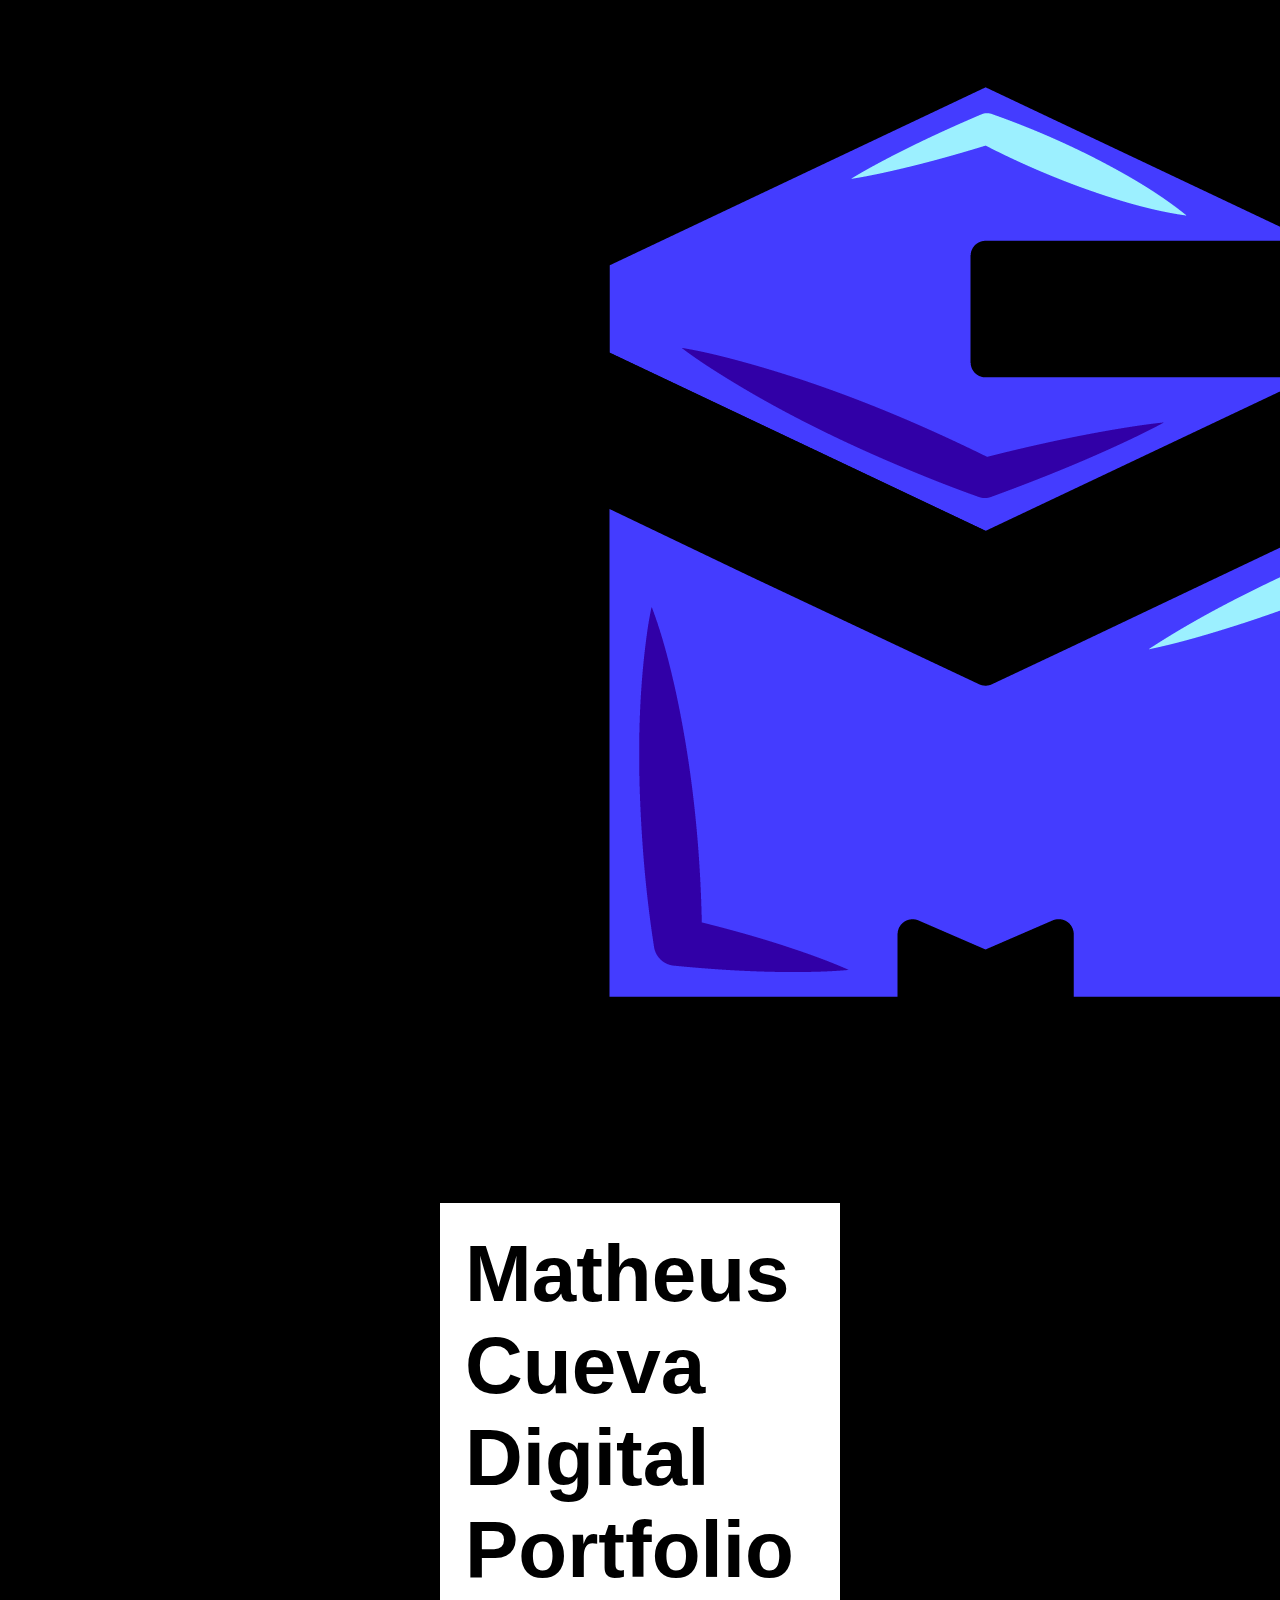
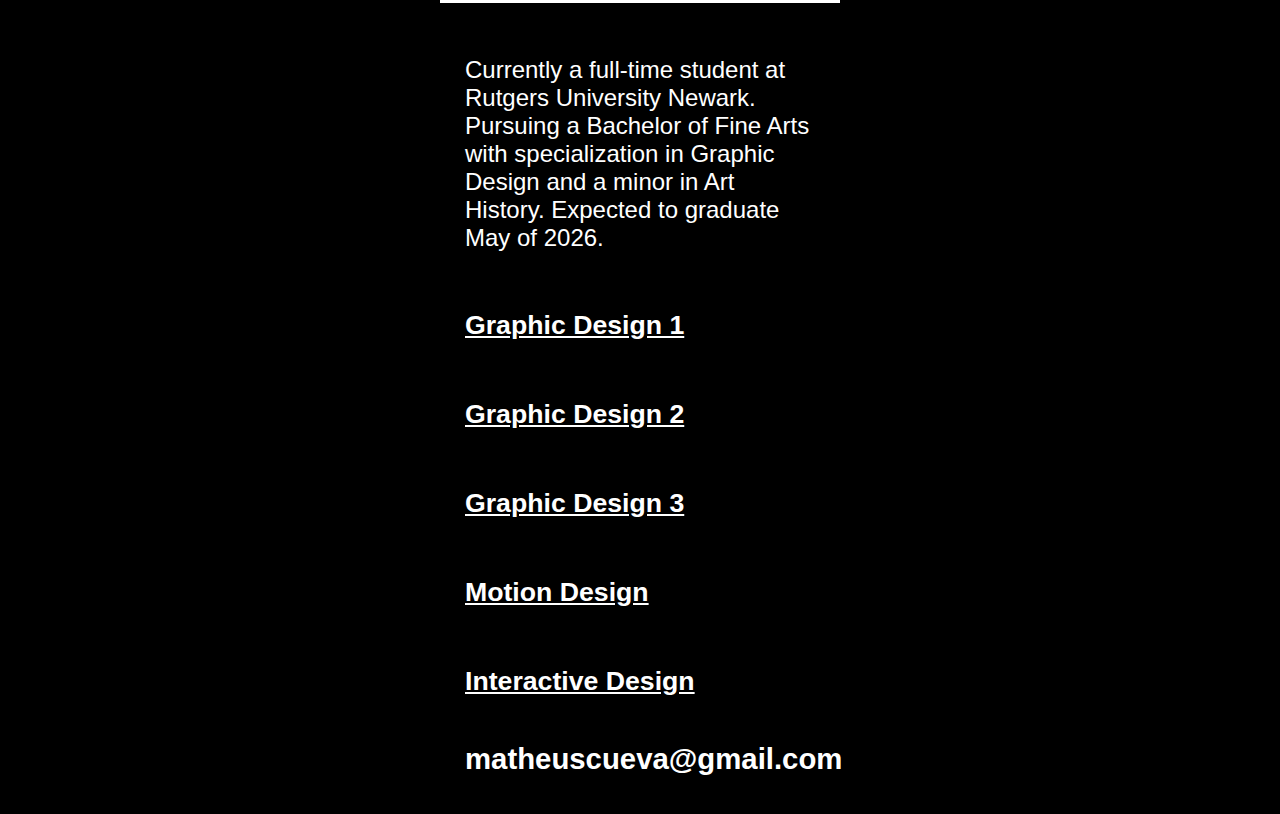
==== index.html @ 743c16ae "Update index.html" ====
<!DOCTYPE html>
<html>
<head>
	<meta charset="utf-8">
	<meta name="viewport" content="width=device-width, initial-scale=1">
	<link rel="stylesheet" type="text/css" href="Portfolio.css">

<p>
<a href="index.html">
<img id="MC" src="images/MC Logo.png"></a></p>

<div id="grid">

	<div id="name">
	Matheus Cueva Digital Portfolio</div>

	<div id="bio">
	Currently a full-time student at Rutgers University Newark. Pursuing a Bachelor of Fine Arts with specialization in Graphic Design and a minor in Art History. Expected to graduate May of 2026. </div>

	<a href="GD1.html" id="GD1"> Graphic Design 1 </a>

	<a href="GD2.html" id="GD2"> Graphic Design 2 </a>

	<a href="GD3.html" id="GD3"> Graphic Design 3 </a>

	<a href="MD.html" id="MD"> Motion Design </a>

	<a href="Interactive.html" id="Interactive"> Interactive Design</a>

</div>
	<div id="contact">
		matheuscueva@gmail.com
	</div>



	<title></title>
</head>
<body>

</body>
</html>
---- Portfolio.css ----
body{
	background: black;
}

#grid{
	padding: 10px;
	display: grid;
	gap: 3rem;
	grid-template-columns: 1fr;
}

#name{
	color: black;
	background: white;
	width: 350px;
	height: 350px;
	padding: 25px;
	text-align: left;
	font-family: sans-serif;
	font-size: 60pt;
	font-weight: bold;
	margin: auto;
	margin-top: 5px;
}

#bio{
	text-align: left;
	font-family: sans-serif;
	color: white;
	font-size: 18pt;
	padding: 5px;
	width: 350px;
	margin: auto;
}

#contact{
	text-align: left;
	font-family: sans-serif;
	color: white;
	font-size: 22pt;
	font-weight: bold;
	padding: 30px;
	margin: auto;
	width: 350px;
}

#GD1{
	text-align: left;
	font-family: sans-serif;
	color: white;
	font-size: 20pt;
	padding: 5px;
	font-weight: bold;
	width: 350px;
	margin: auto;
}

#GD2{
	text-align: left;
	font-family: sans-serif;
	color: white;
	font-size: 20pt;
	padding: 5px;
	font-weight: bold;
	width: 350px;
	margin: auto;
}

#GD3{
	text-align: left;
	font-family: sans-serif;
	color: white;
	font-size: 20pt;
	padding: 5px;
	font-weight: bold;
	width: 350px;
	margin: auto;
}

#MD{
	text-align: left;
	font-family: sans-serif;
	color: white;
	font-size: 20pt;
	padding: 5px;
	font-weight: bold;
	width: 350px;
	margin: auto;
}

#Interactive{
	text-align: left;
	font-family: sans-serif;
	color: white;
	font-size: 20pt;
	padding: 5px;
	font-weight: bold;
	width: 350px;
	margin: auto;
}
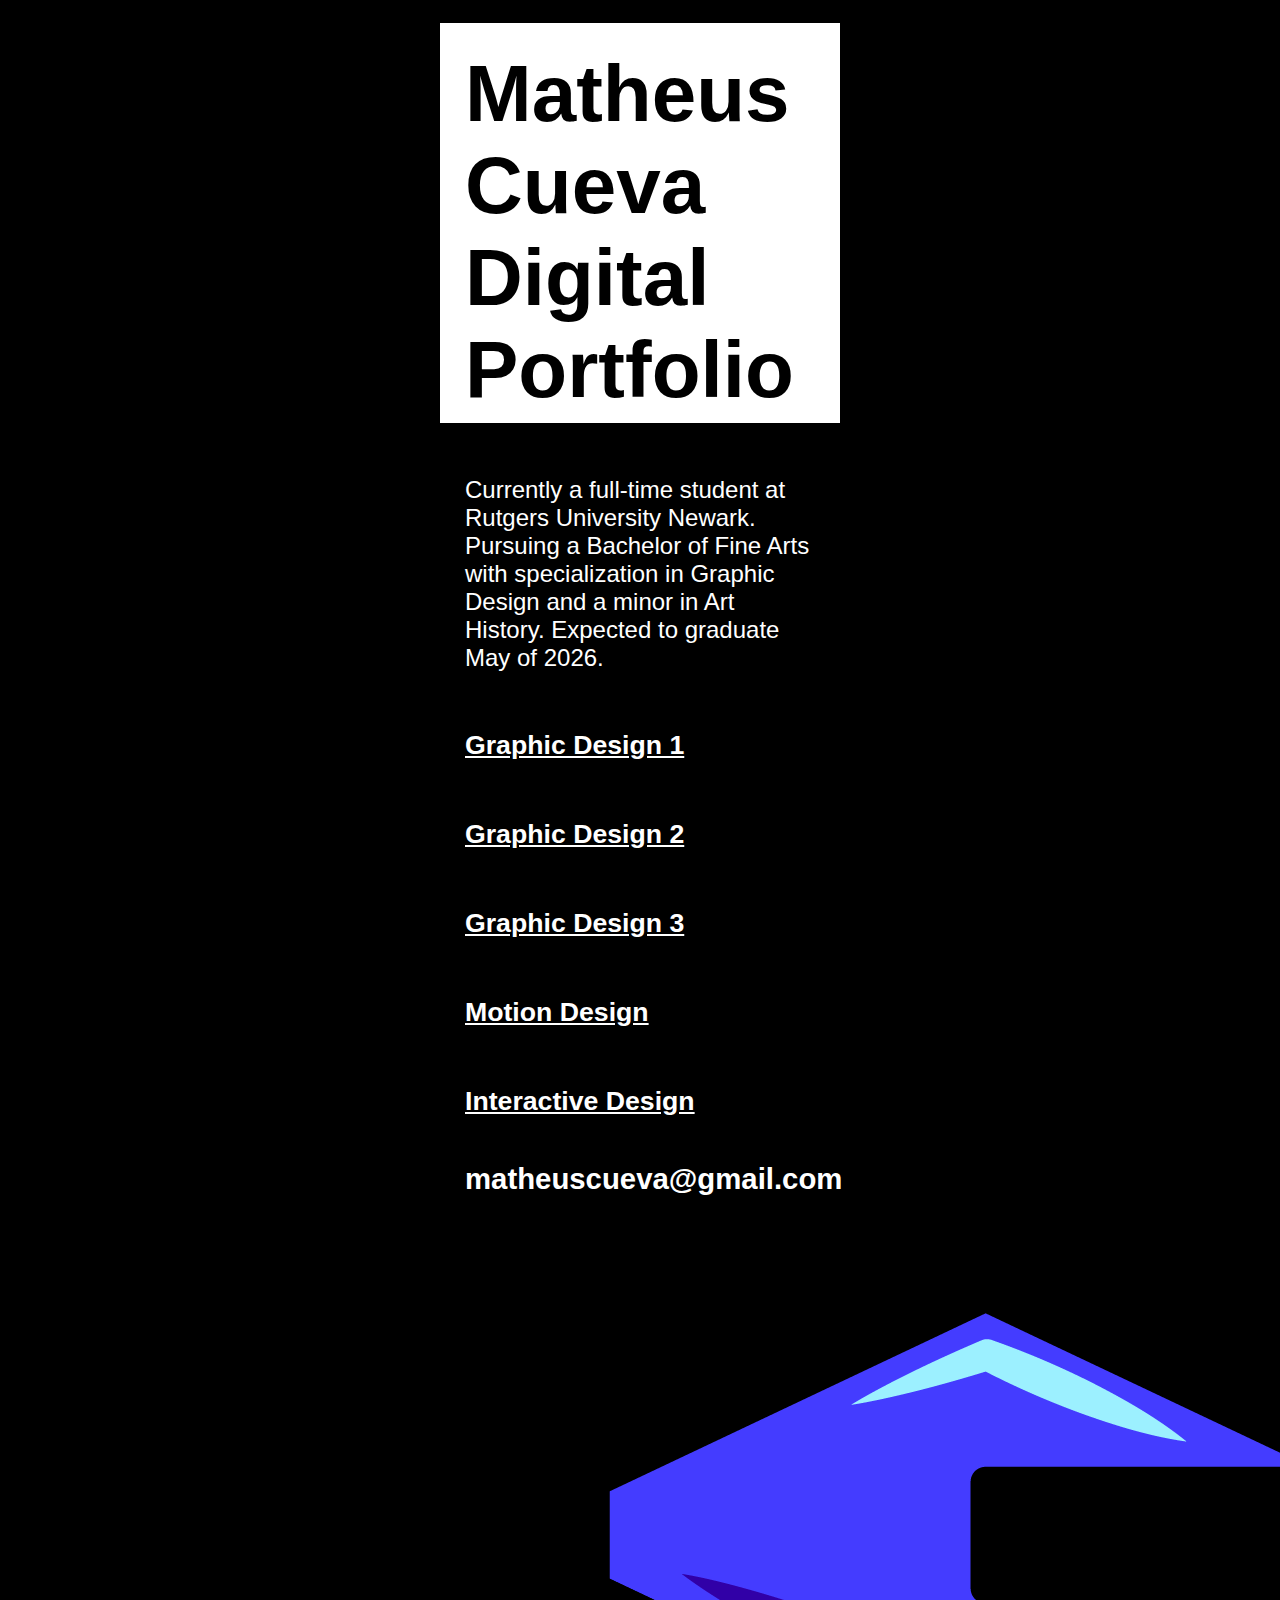
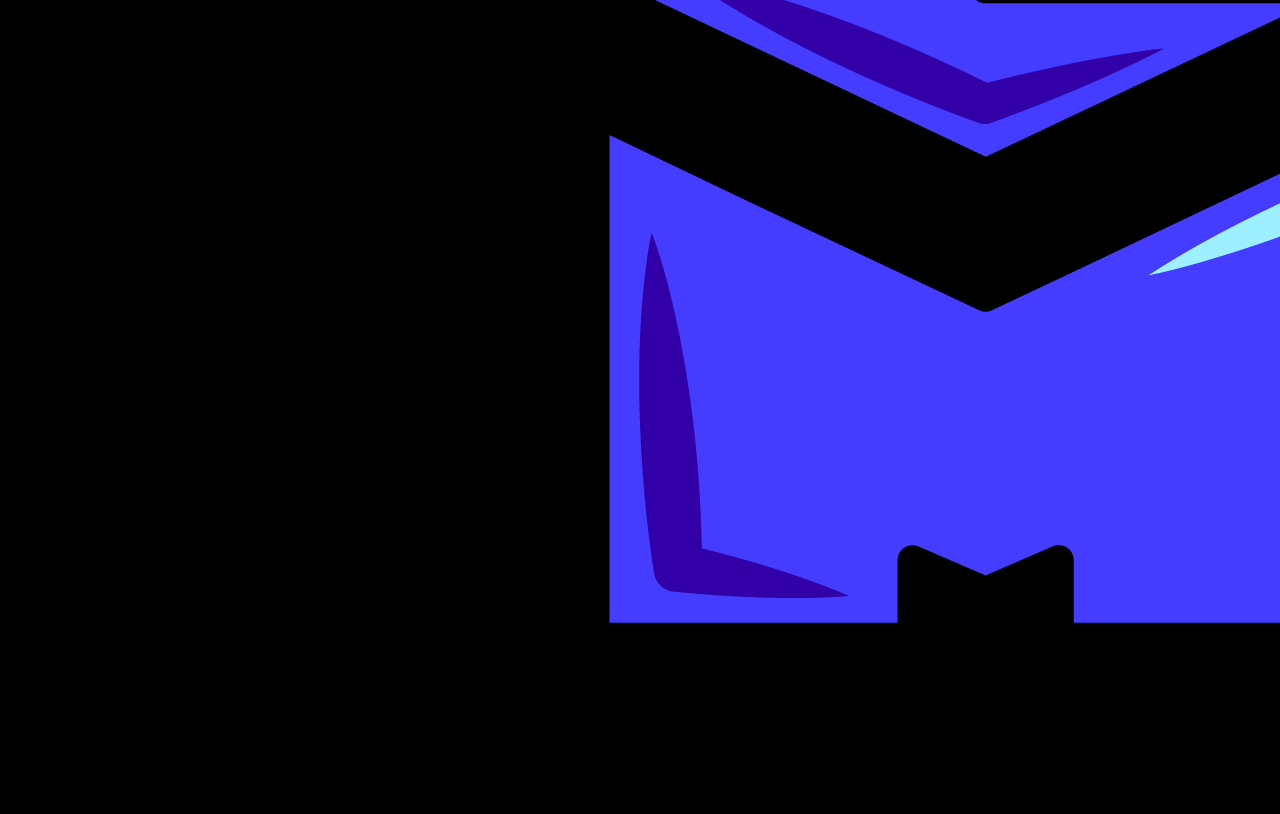
==== commit da5a5c74: "Update index.html" ====
--- a/index.html
+++ b/index.html
@@ -4,10 +4,6 @@
 	<meta charset="utf-8">
 	<meta name="viewport" content="width=device-width, initial-scale=1">
 	<link rel="stylesheet" type="text/css" href="Portfolio.css">
-
-<p>
-<a href="index.html">
-<img id="MC" src="images/MC Logo.png"></a></p>
 
 <div id="grid">
 
@@ -28,9 +24,12 @@
 	<a href="Interactive.html" id="Interactive"> Interactive Design</a>
 
 </div>
-	<div id="contact">
-		matheuscueva@gmail.com
-	</div>
+
+<div id="contact"> matheuscueva@gmail.com </div>
+
+<p>
+<a href="index.html"><img id="MC" src="images/MC Logo.png"></a>
+</p>
 
 
 
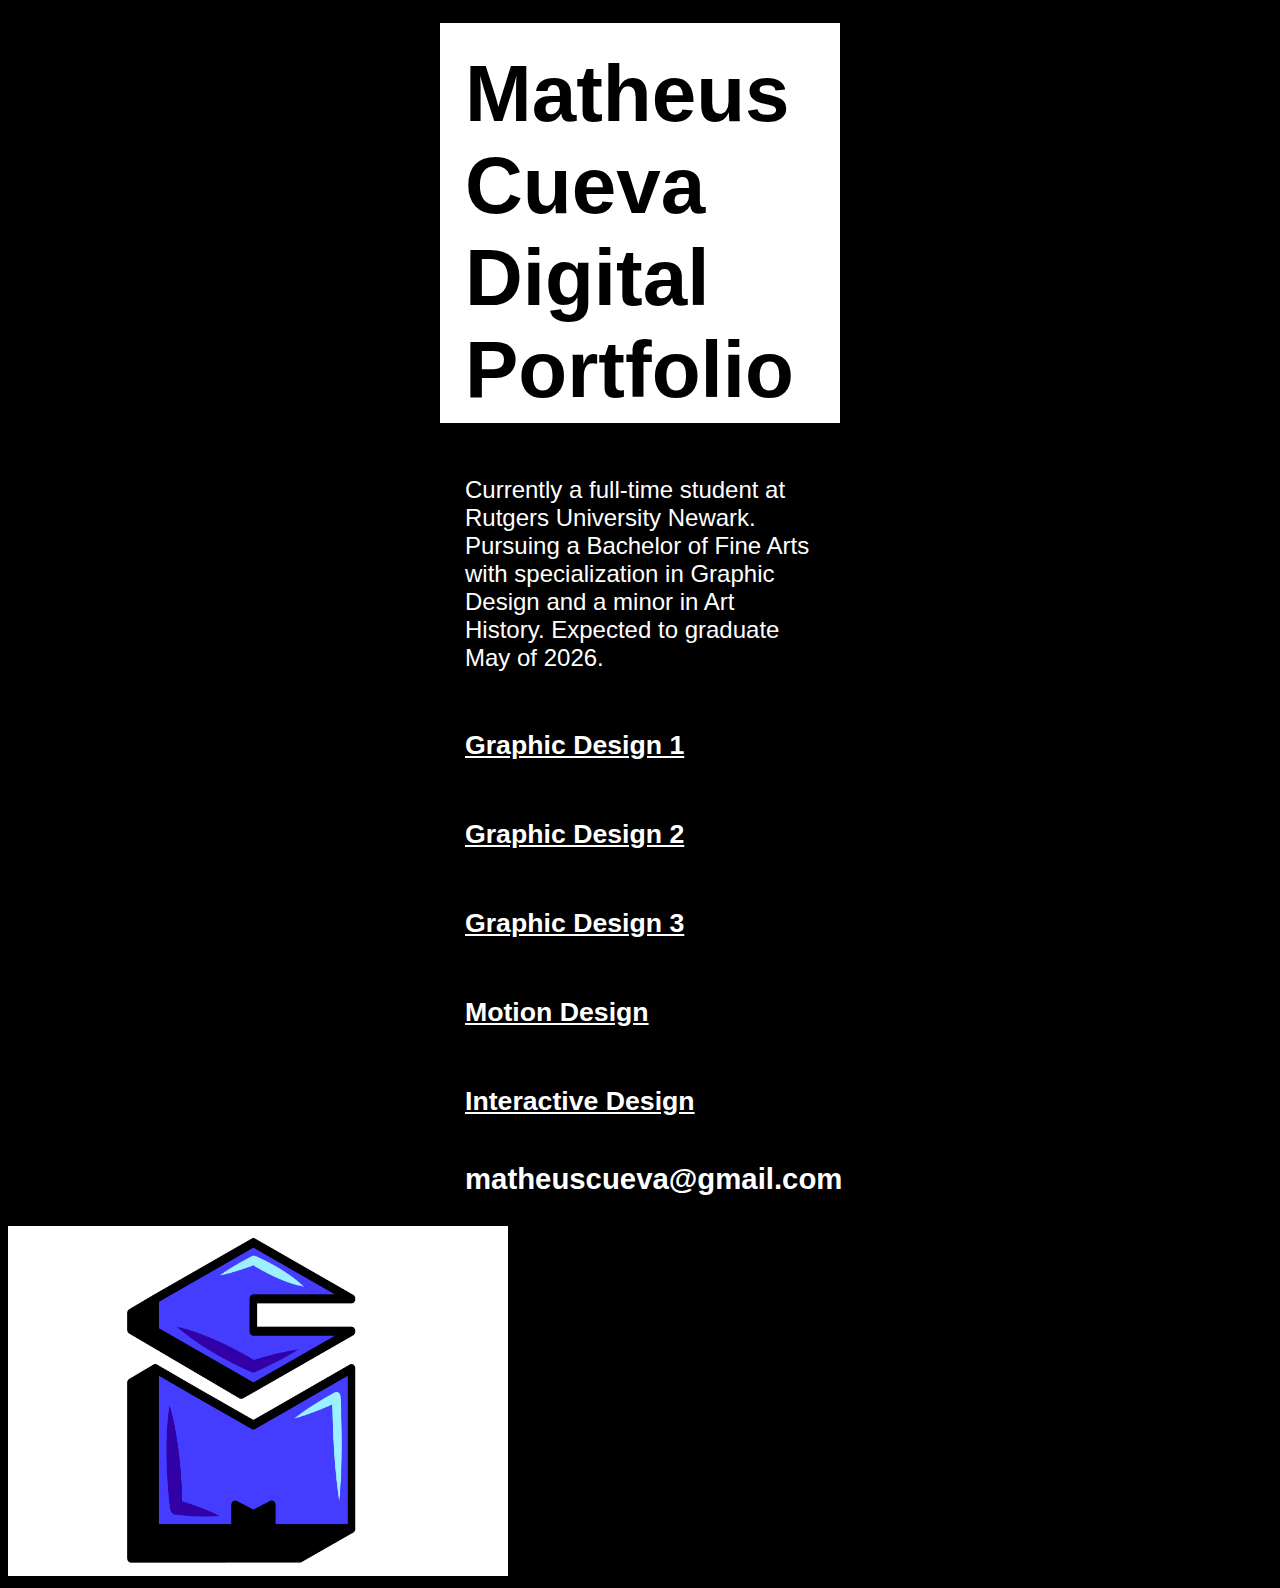
==== commit 5beda985: "Update index.html" ====
--- a/index.html
+++ b/index.html
@@ -27,9 +27,7 @@
 
 <div id="contact"> matheuscueva@gmail.com </div>
 
-<p>
 <a href="index.html"><img id="MC" src="images/MC Logo.png"></a>
-</p>
 
 
 
--- a/Portfolio.css
+++ b/Portfolio.css
@@ -98,3 +98,9 @@
 	width: 350px;
 	margin: auto;
 }
+
+#MC{
+	width: 500px;
+	height: 350px;
+	background: white;
+}
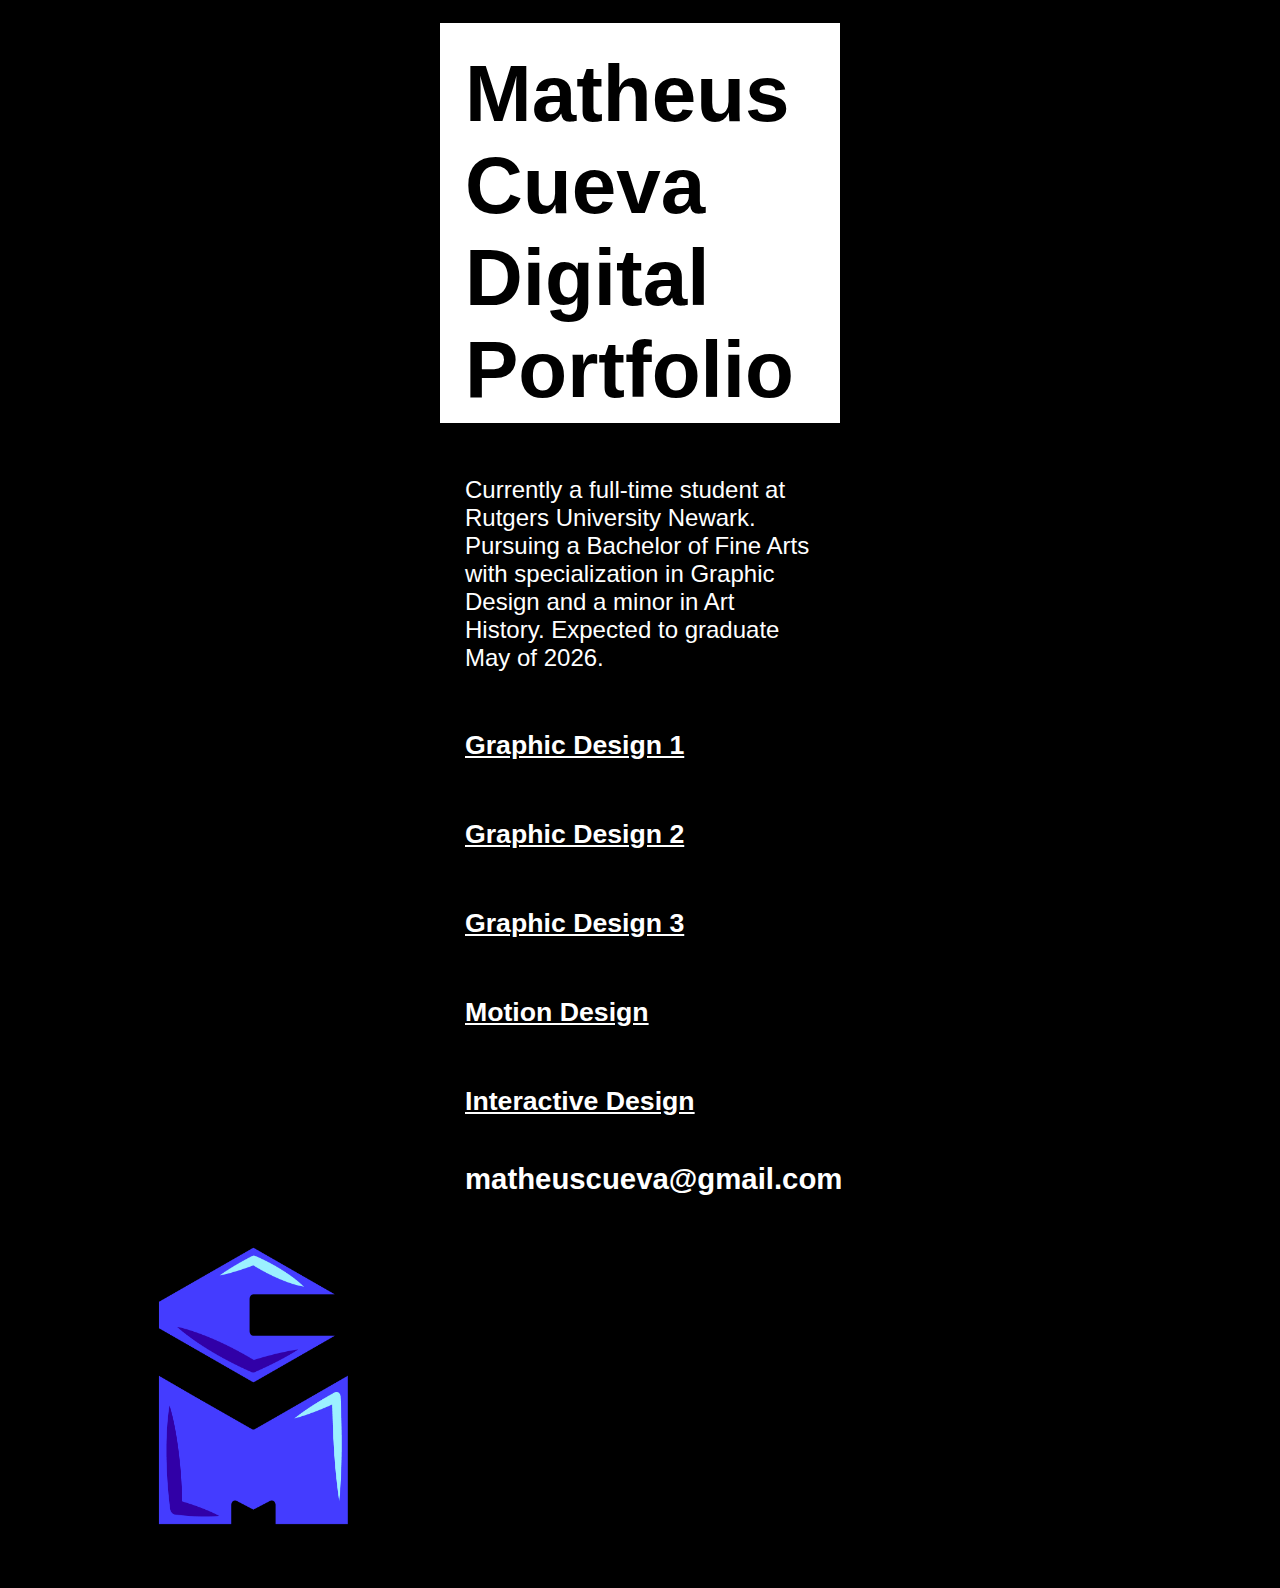
==== commit b8d6847e: "Update index.html" ====
--- a/index.html
+++ b/index.html
@@ -27,7 +27,7 @@
 
 <div id="contact"> matheuscueva@gmail.com </div>
 
-<a href="index.html"><img id="MC" src="images/MC Logo.png"></a>
+<a id="Logo" href="index.html"><img id="MC" src="images/MC Logo.png"></a>
 
 
 
--- a/Portfolio.css
+++ b/Portfolio.css
@@ -102,5 +102,5 @@
 #MC{
 	width: 500px;
 	height: 350px;
-	background: white;
+	margin: auto;
 }
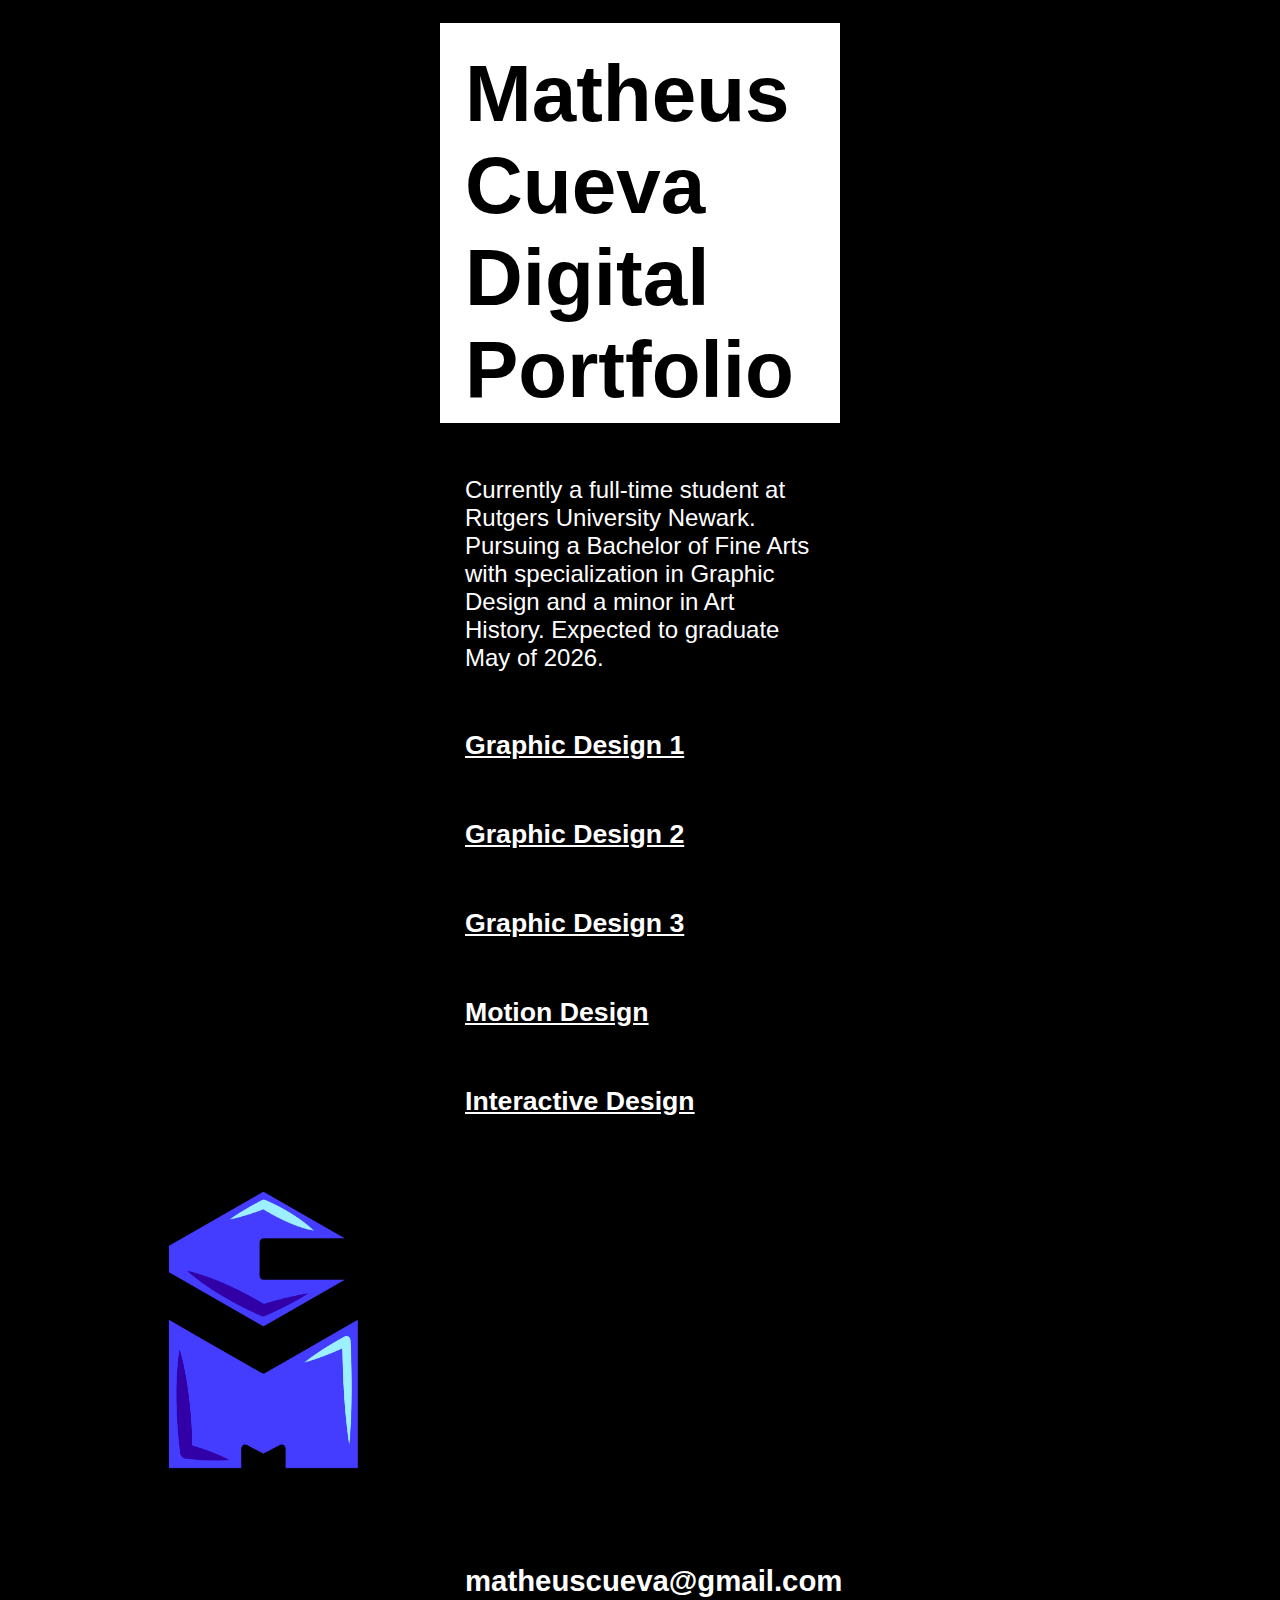
==== commit bc34506c: "Update index.html" ====
--- a/index.html
+++ b/index.html
@@ -23,15 +23,12 @@
 
 	<a href="Interactive.html" id="Interactive"> Interactive Design</a>
 
+	<a href="index.html"><img id="MC" src="images/MC Logo.png"></a>
+
 </div>
 
 <div id="contact"> matheuscueva@gmail.com </div>
 
-<a id="Logo" href="index.html"><img id="MC" src="images/MC Logo.png"></a>
-
-
-
-	<title></title>
 </head>
 <body>
 
--- a/Portfolio.css
+++ b/Portfolio.css
@@ -102,5 +102,4 @@
 #MC{
 	width: 500px;
 	height: 350px;
-	margin: auto;
 }
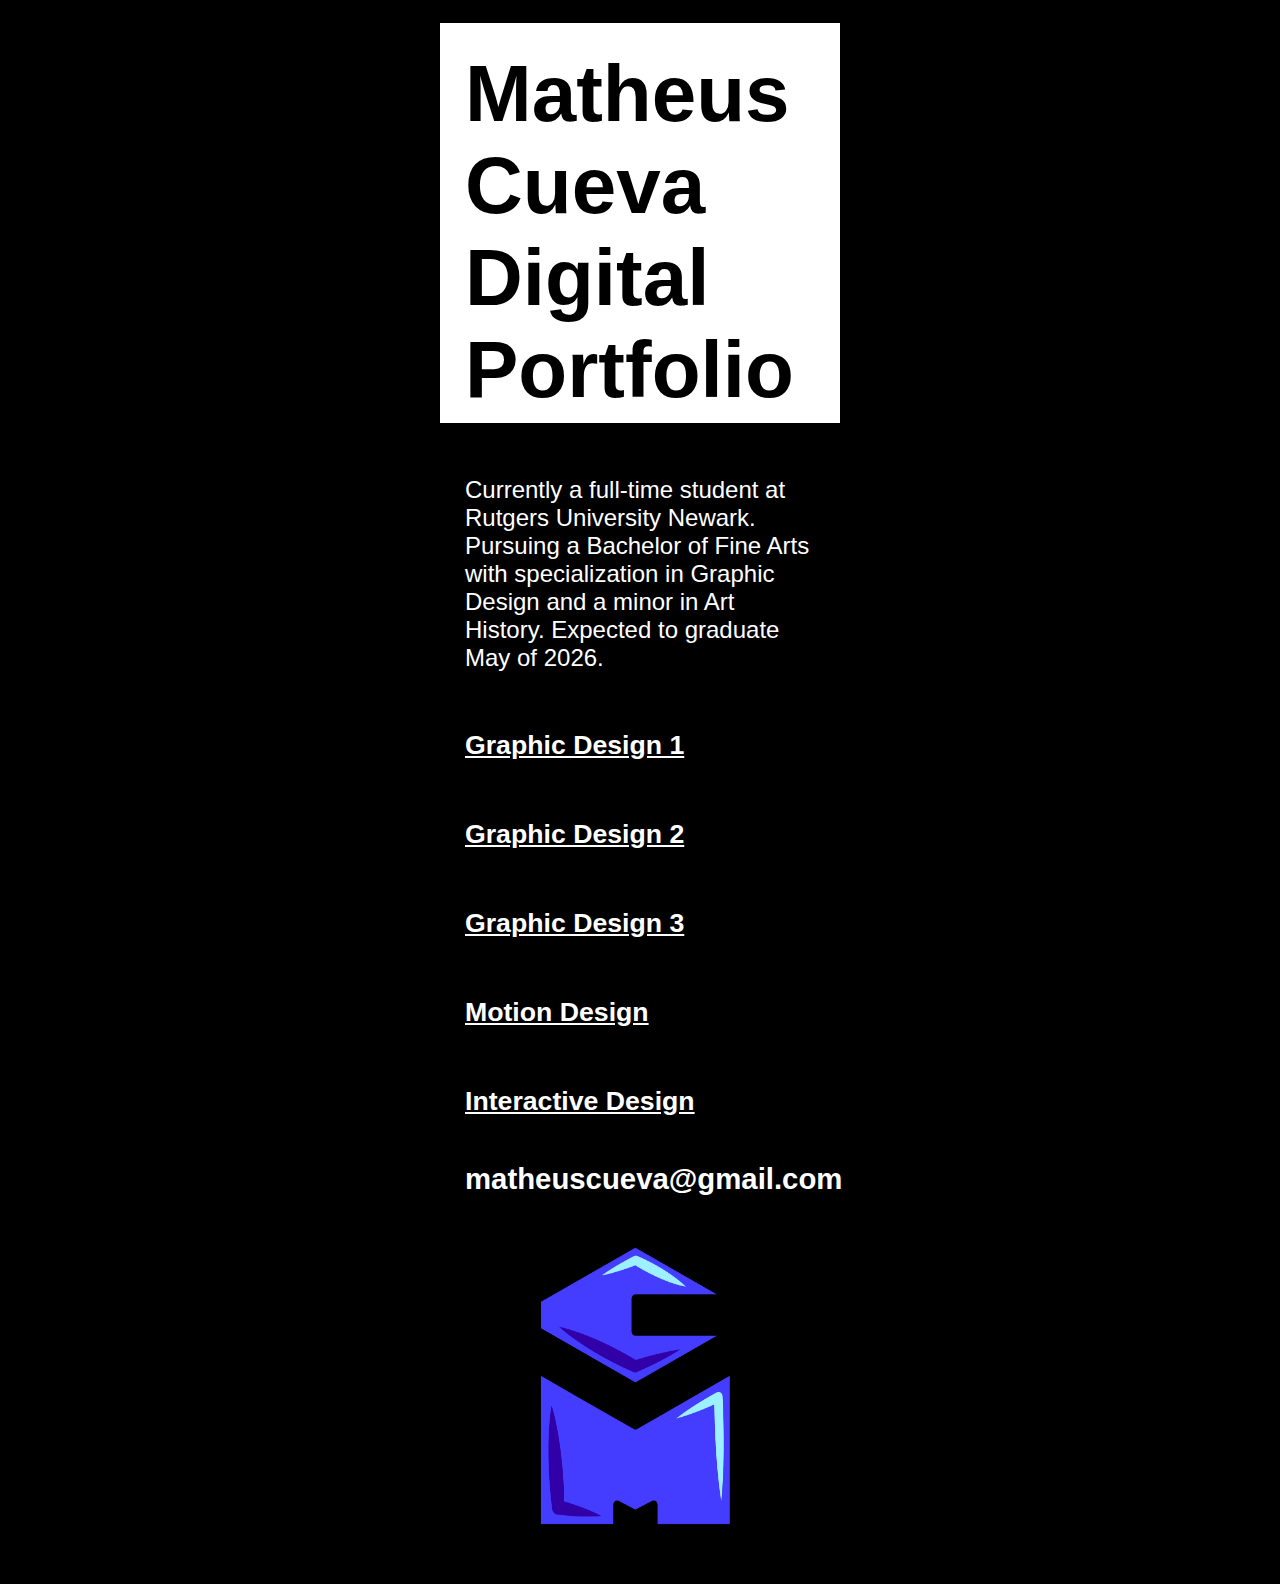
==== commit 185f3064: "Update index.html" ====
--- a/index.html
+++ b/index.html
@@ -23,11 +23,11 @@
 
 	<a href="Interactive.html" id="Interactive"> Interactive Design</a>
 
-	<a href="index.html"><img id="MC" src="images/MC Logo.png"></a>
-
 </div>
 
 <div id="contact"> matheuscueva@gmail.com </div>
+
+<a href="index.html"><img id="MC" src="images/MC Logo.png"></a>
 
 </head>
 <body>
--- a/Portfolio.css
+++ b/Portfolio.css
@@ -100,6 +100,9 @@
 }
 
 #MC{
+	display: block;
 	width: 500px;
 	height: 350px;
+	margin-left: auto;
+	margin-right: auto;
 }
